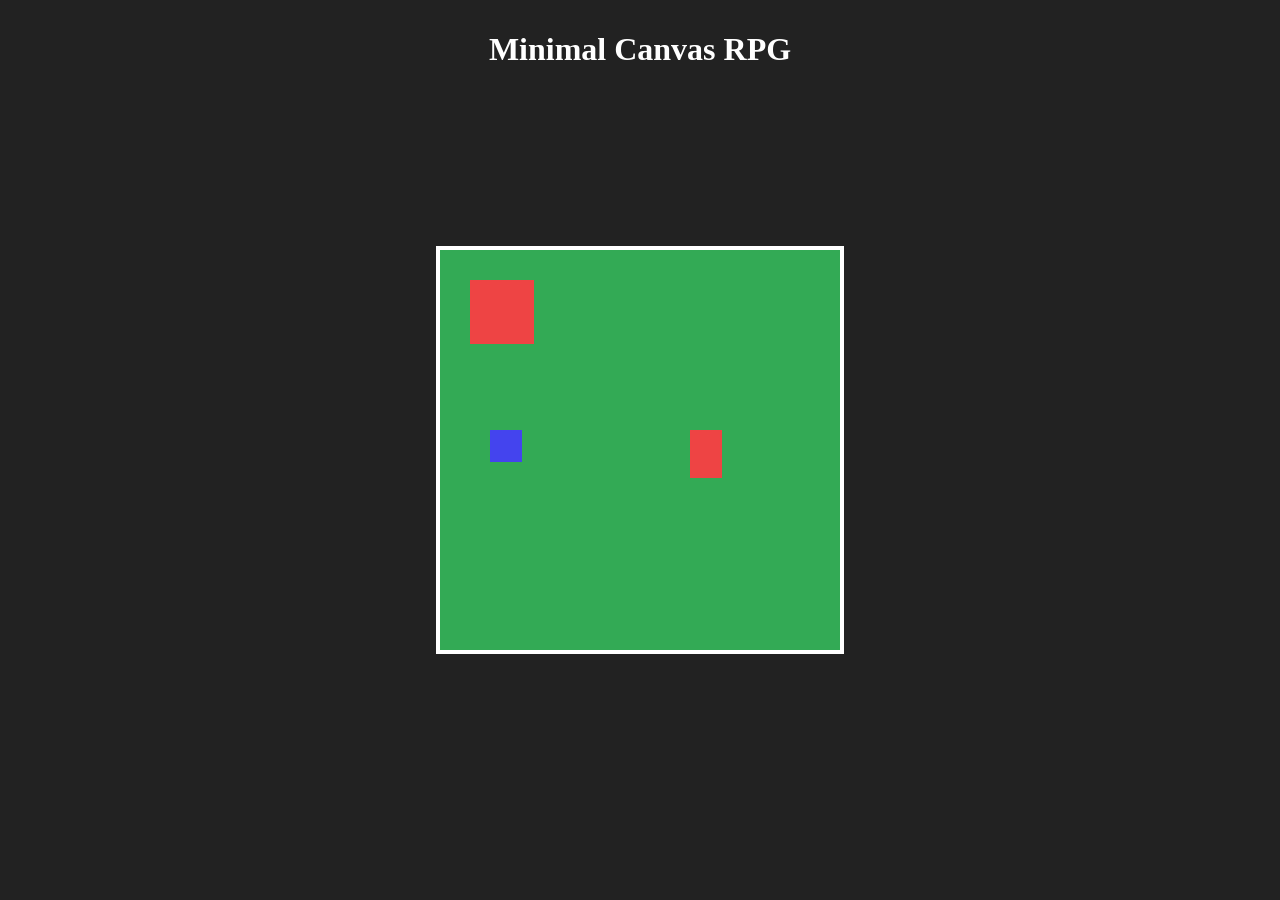
==== index.html @ f1315e79 "Add files via upload" ====
<!DOCTYPE html>
<html lang="ja">
<head>
    <meta charset="UTF-8">
    <title>Minimal Canvas RPG</title>
    <style>
        body { margin: 0; background: #222; display: flex; justify-content: center; align-items: center; height: 100vh; }
        canvas { background: #3a5; border: 4px solid #fff; } /* 背景色 #3a5 がマップ（草むら） */
    </style>
</head>
<body>
<h1 style="color: white; position: absolute; top: 10px;">Minimal Canvas RPG</h1>
<canvas id="gameCanvas" width="400" height="400"></canvas>

<script src="myGame_text.js"></script>
<script src="myGame_def.js"></script>
<script src="myGame_box.js"></script>
<script src="myGame.js"></script>

</body>
</html>
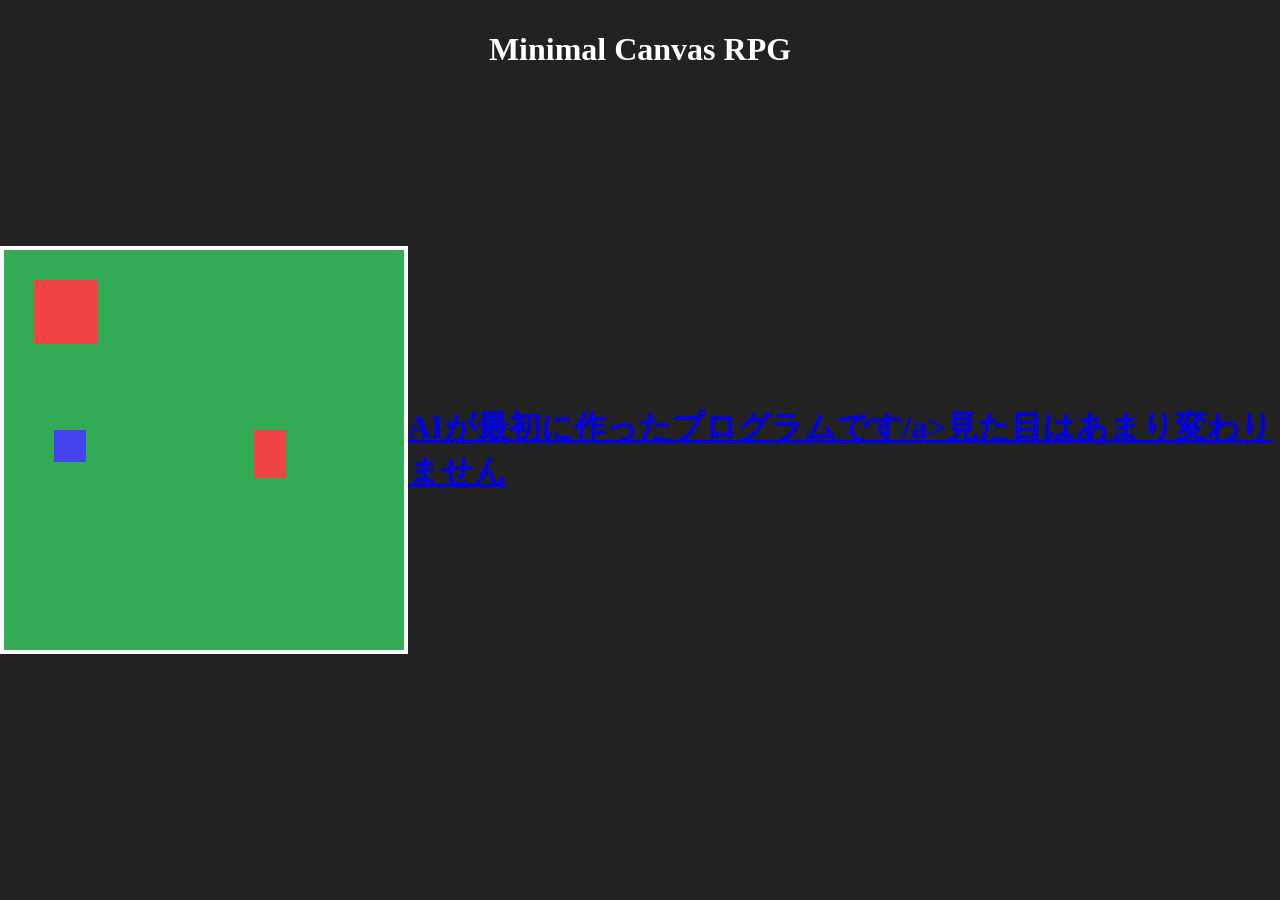
==== commit 614be38b: "Add link to AI created program in index.html" ====
--- a/index.html
+++ b/index.html
@@ -12,6 +12,8 @@
 <h1 style="color: white; position: absolute; top: 10px;">Minimal Canvas RPG</h1>
 <canvas id="gameCanvas" width="400" height="400"></canvas>
 
+<h1><a href = "ai.html">AIが最初に作ったプログラムです/a>見た目はあまり変わりません</h1>
+
 <script src="myGame_text.js"></script>
 <script src="myGame_def.js"></script>
 <script src="myGame_box.js"></script>
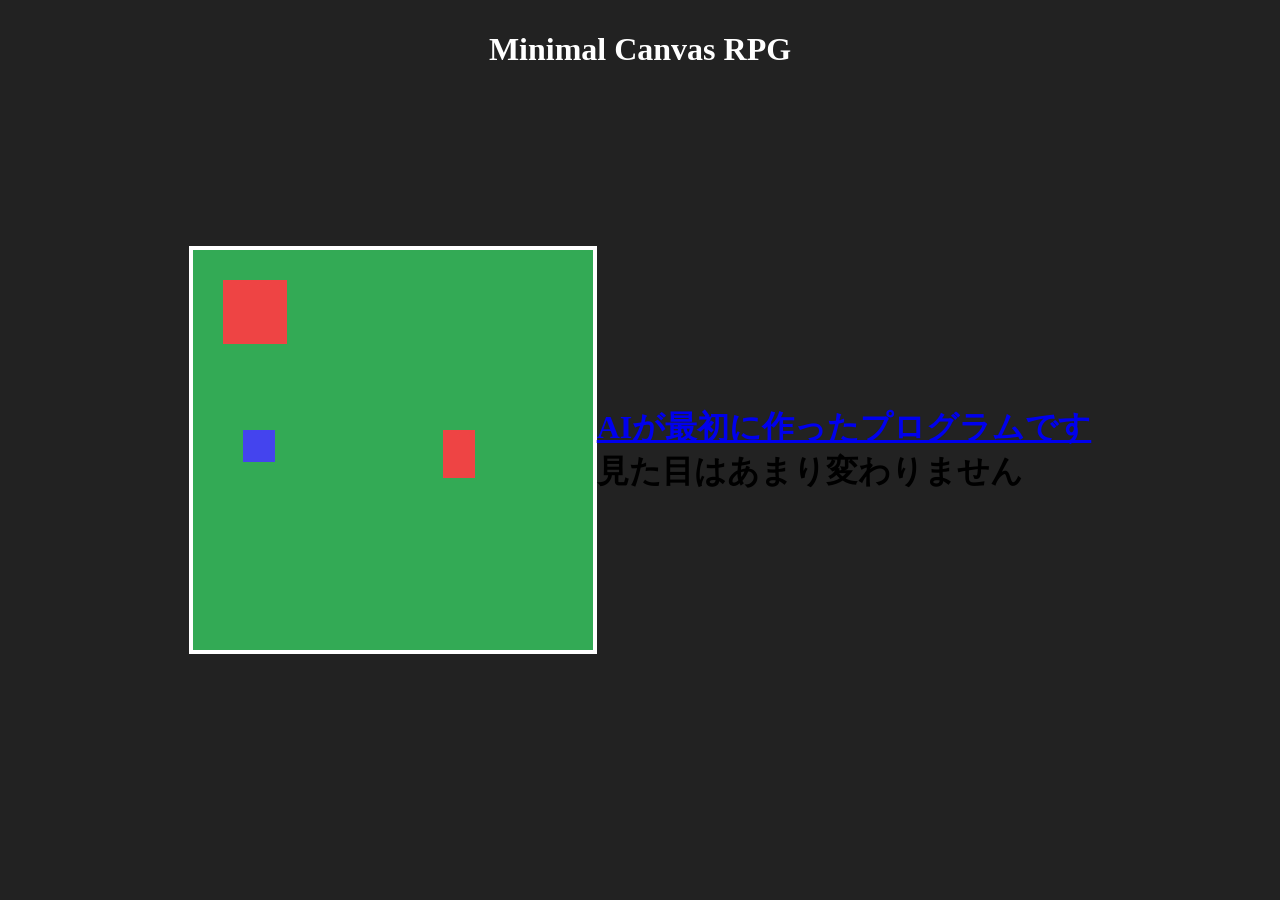
==== commit c8adcd8b: "Correct anchor tag in index.html Fixed anchor tag syntax in the HTML header." ====
--- a/index.html
+++ b/index.html
@@ -12,7 +12,7 @@
 <h1 style="color: white; position: absolute; top: 10px;">Minimal Canvas RPG</h1>
 <canvas id="gameCanvas" width="400" height="400"></canvas>
 
-<h1><a href = "ai.html">AIが最初に作ったプログラムです/a>見た目はあまり変わりません</h1>
+<h1><a href = "ai.html">AIが最初に作ったプログラムです</a><br>見た目はあまり変わりません</h1>
 
 <script src="myGame_text.js"></script>
 <script src="myGame_def.js"></script>
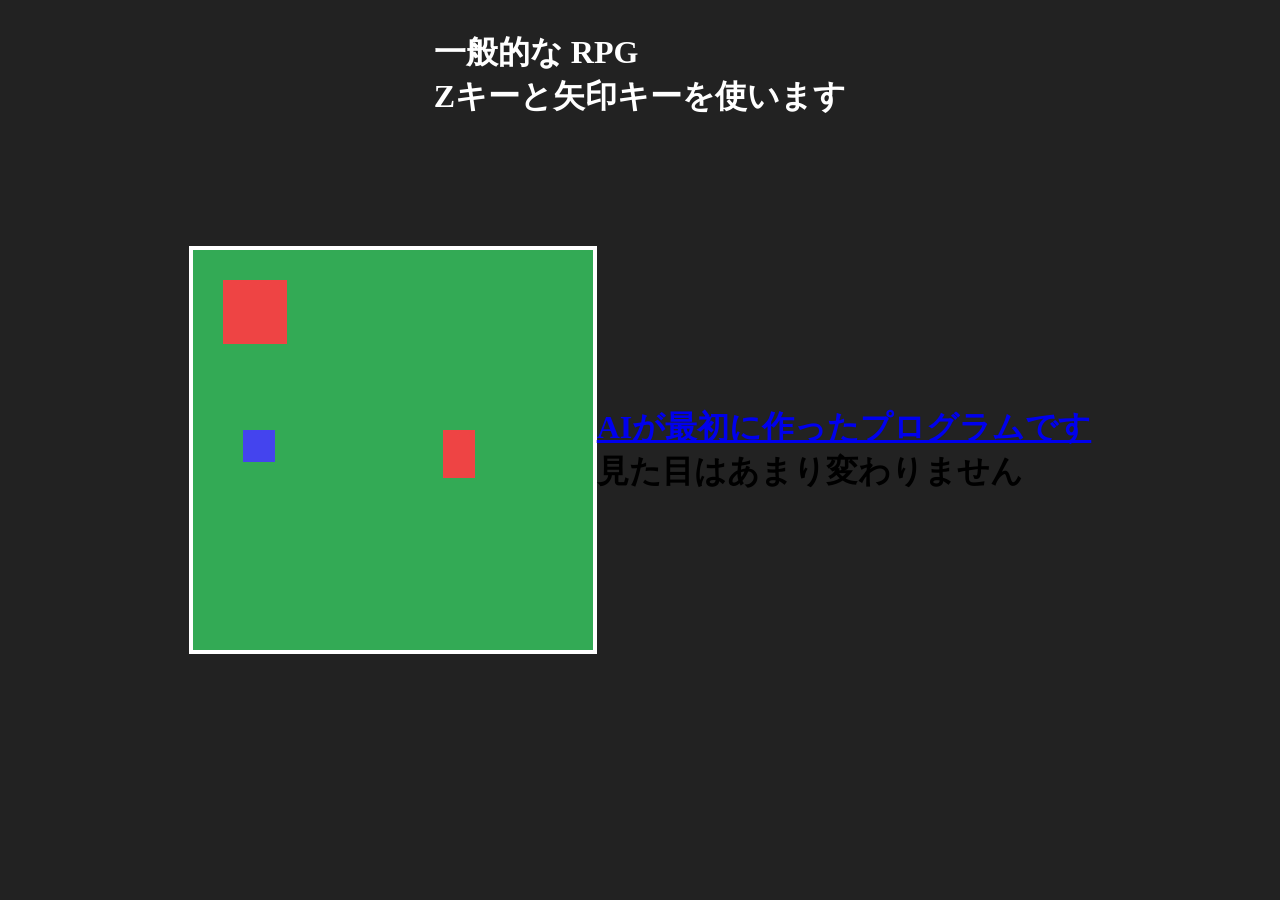
==== commit 65e3137c: "Update title and heading for RPG game" ====
--- a/index.html
+++ b/index.html
@@ -2,14 +2,15 @@
 <html lang="ja">
 <head>
     <meta charset="UTF-8">
-    <title>Minimal Canvas RPG</title>
+    <title>RPG</title>
     <style>
         body { margin: 0; background: #222; display: flex; justify-content: center; align-items: center; height: 100vh; }
         canvas { background: #3a5; border: 4px solid #fff; } /* 背景色 #3a5 がマップ（草むら） */
+        <link rel="stylesheet" href="css.css">
     </style>
 </head>
 <body>
-<h1 style="color: white; position: absolute; top: 10px;">Minimal Canvas RPG</h1>
+<h1 style="color: white; position: absolute; top: 10px;">一般的な RPG　<br>Zキーと矢印キーを使います</h1>
 <canvas id="gameCanvas" width="400" height="400"></canvas>
 
 <h1><a href = "ai.html">AIが最初に作ったプログラムです</a><br>見た目はあまり変わりません</h1>
--- a/css.css
+++ b/css.css
@@ -0,0 +1,4 @@
+h1 {
+  color: white;
+  font-size: 30px;
+}
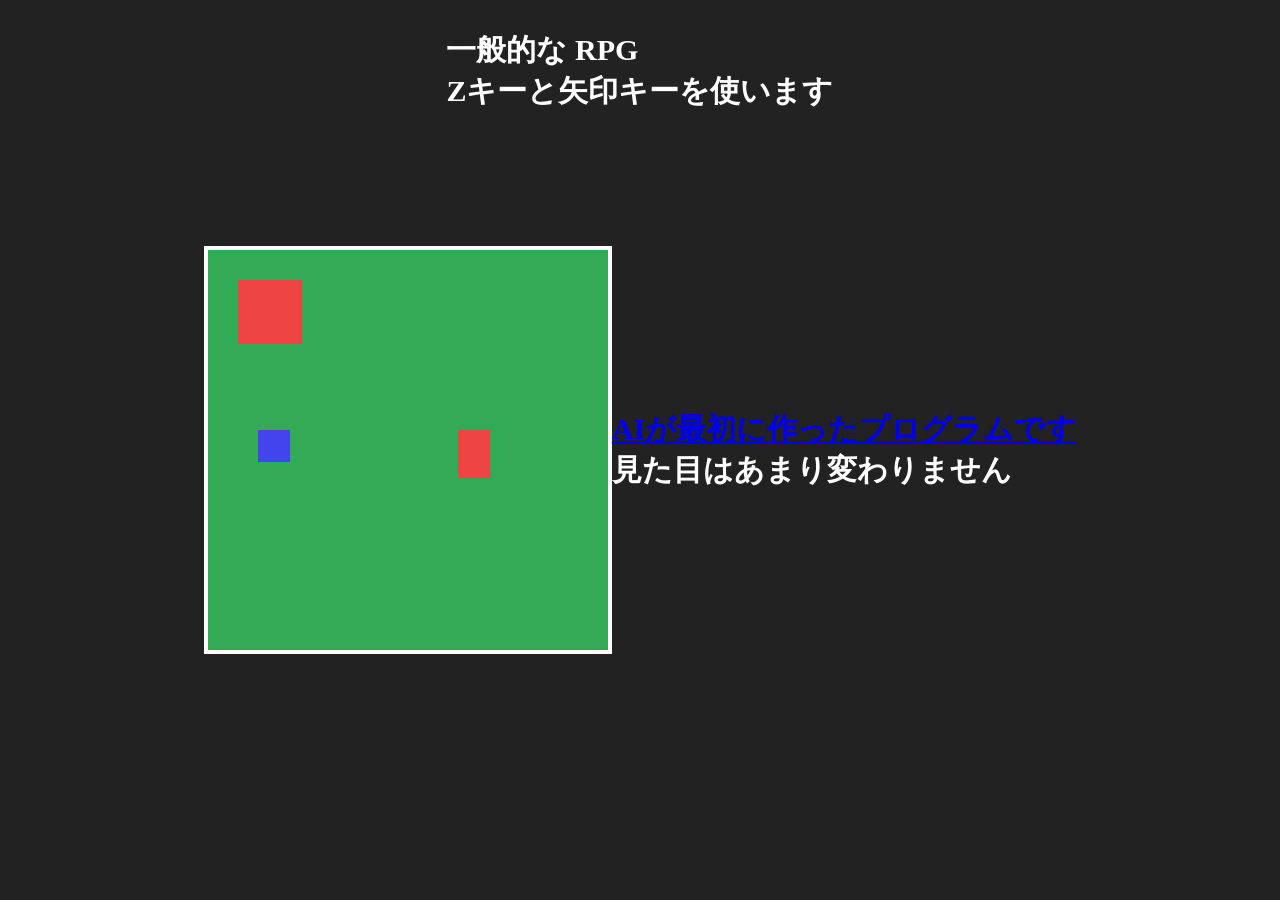
==== commit cbce481c: "Update index.html" ====
--- a/index.html
+++ b/index.html
@@ -6,8 +6,8 @@
     <style>
         body { margin: 0; background: #222; display: flex; justify-content: center; align-items: center; height: 100vh; }
         canvas { background: #3a5; border: 4px solid #fff; } /* 背景色 #3a5 がマップ（草むら） */
-        <link rel="stylesheet" href="css.css">
     </style>
+    <link rel="stylesheet" href="css.css">
 </head>
 <body>
 <h1 style="color: white; position: absolute; top: 10px;">一般的な RPG　<br>Zキーと矢印キーを使います</h1>
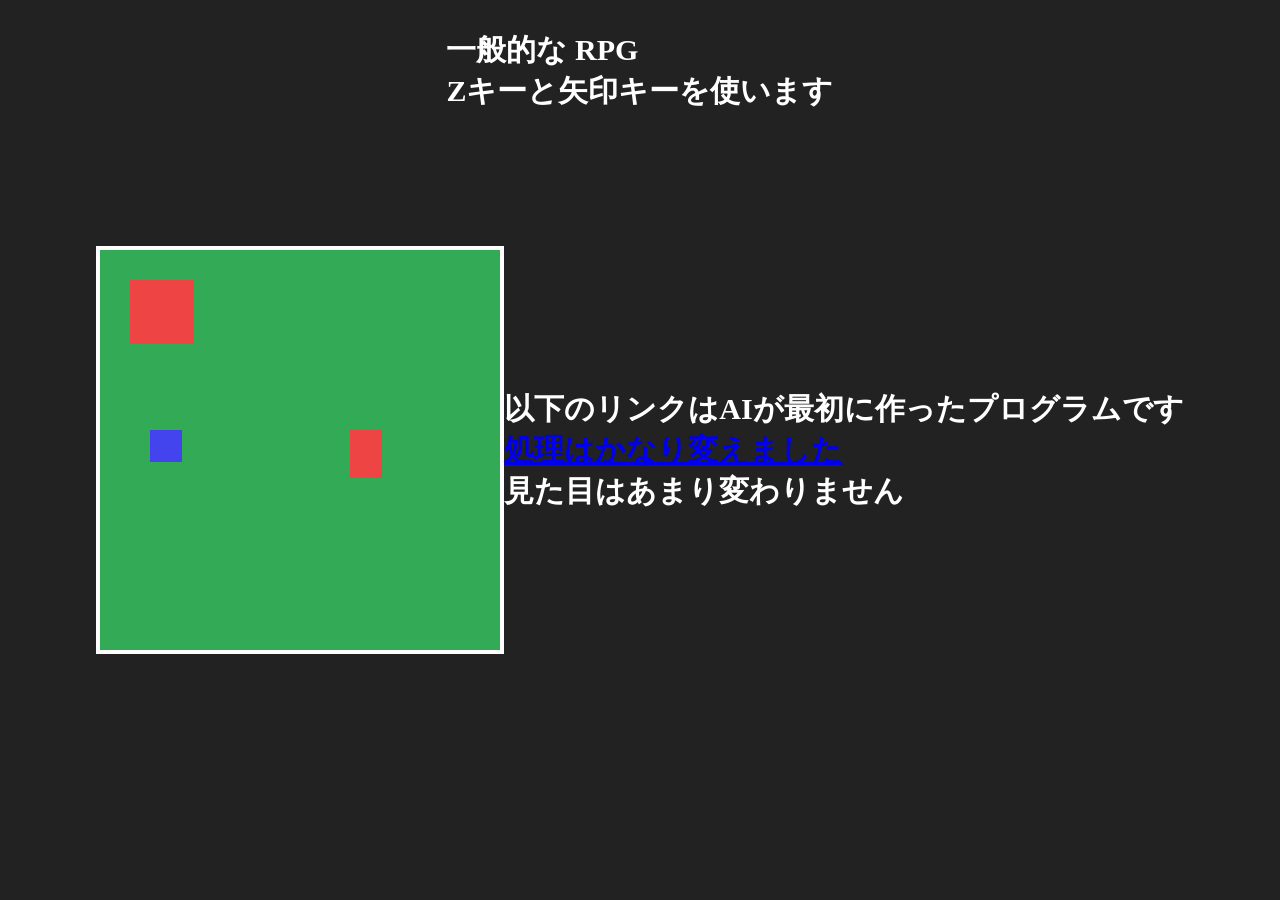
==== commit ab404dc8: "Update index.html" ====
--- a/index.html
+++ b/index.html
@@ -13,7 +13,7 @@
 <h1 style="color: white; position: absolute; top: 10px;">一般的な RPG　<br>Zキーと矢印キーを使います</h1>
 <canvas id="gameCanvas" width="400" height="400"></canvas>
 
-<h1><a href = "ai.html">AIが最初に作ったプログラムです</a><br>見た目はあまり変わりません</h1>
+<h1>以下のリンクはAIが最初に作ったプログラムです<br><a href = "ai.html">処理はかなり変えました</a><br>見た目はあまり変わりません</h1>
 
 <script src="myGame_text.js"></script>
 <script src="myGame_def.js"></script>
